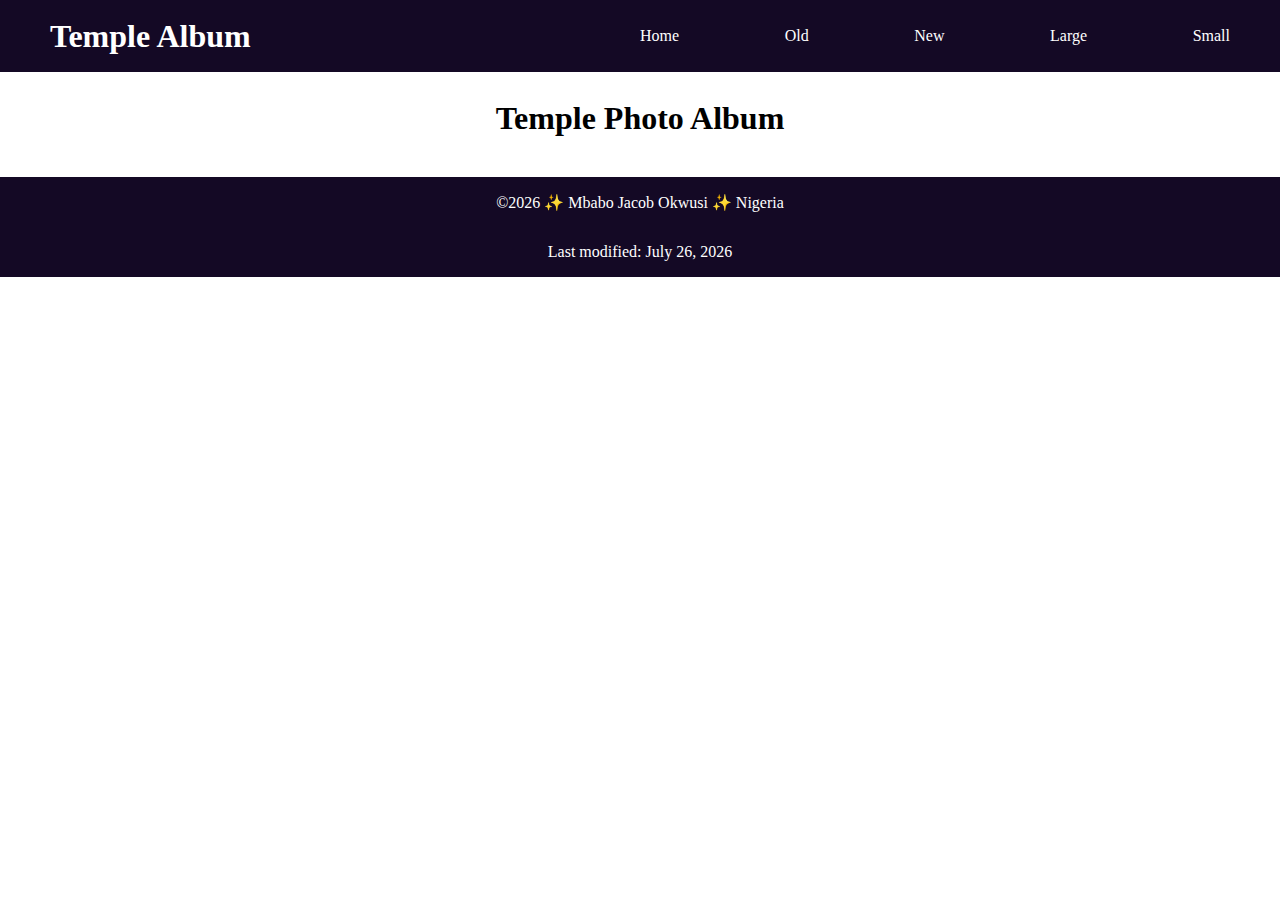
==== filtered-temples.html @ 83d105e1 "week04 assignment" ====
<!DOCTYPE html>
<html lang="en">

<head>
    <meta charset="UTF-8">
    <meta name="viewport" content="width=device-width, initial-scale=1.0">
    <title>PhotoGrid</title>

    <link rel="stylesheet" href="styles/filtered-temples-large.css">
    <link rel="stylesheet" href="styles/filtered-temples.css">
    <script defer src="scripts/getdates.js"></script>
    <script defer src="scripts/filtered-temples.js"></script>
    <meta name="author" content="Jacob Okwusi Mbabo">
    <meta name="description" content="Week two assignment on WDD 131 church temple photo gallery">
</head>

<body>
    <header>
        <nav class="nav-bar">
            <h1 class="title">Temple Album</h1>
            <ul class="nav-menu">
                <li class="nav-item"><a href="" class="nav-link">Home</a></li>
                <li class="nav-item"><a href="" class="nav-old">Old</a></li>
                <li class="nav-item"><a href="" class="nav-new">New</a></li>
                <li class="nav-item"><a href="" class="nav-large">Large</a></li>
                <li class="nav-item"><a href="" class="nav-small">Small</a></li>
            </ul>
            <div class="hamburger">
                <span class="bar"></span>
                <span class="bar"></span>
                <span class="bar"></span>
            </div>
        </nav>
    </header>
    <main>

        <h2>Temple Photo Album</h2>
        <div class="photos">

        </div>

    </main>
    <footer>
        <p>&copy;<span id="currentyear"> </span> ✨ Mbabo Jacob Okwusi ✨ Nigeria </p>
        <p id="lastmodified"></p>
    </footer>
</body>

</html>
---- styles/filtered-temples-large.css ----
* {
    margin: 0;
    padding: 0;
    box-sizing: border-box;
}

header {
    background-color: #140925;
    position: fixed;
    width: 100%;
}

li {
    list-style: none;
}

a {
    color: #fff;
    text-decoration: none;
}

p {
    text-align: center;
}

.nav-bar {
    min-height: 72px;
    display: flex;
    justify-content: space-between;
    align-items: center;
    padding: 0 50px;
}

.nav-menu {
    display: flex;
    justify-content: space-between;
    align-items: center;
    width: 50%;
}

figcaption {
    text-align: center;
}

.title {
    font-size: 2rem;
    color: #fff;
}

.nav-link {
    transition: 0.2s ease;
}

a:hover {
    color: aqua;
}
---- styles/filtered-temples.css ----
.hamburger {
    display: none;
    cursor: pointer;
}

.bar {
    display: block;
    width: 25px;
    height: 3px;
    margin: 5px auto;
    -webkit-transition: all 0.3s ease-in-out;
    transition: all 0.3s ease-in-out;
    background-color: #fff;
}

main h2 {
    padding-top: 100px;
    text-align: center;
    font-size: 2rem;
}

.photos {
    display: flex;
    flex-wrap: wrap;
    gap: 20px;
    width: 100%;
    justify-content: center;
    padding: 40px 0;


}

.photos img {
    width: 300PX;
}

.photos {
    display: grid;
    grid-template-columns: repeat(auto-fit, minmax(300px, 1fr));
    gap: 20px;
    padding: 20px;
}

.temple-card {
    background-color: white;
    border-radius: 10px;
    box-shadow: 0 4px 6px rgba(0, 0, 0, 0.1);
    overflow: hidden;
    padding: 15px;
    text-align: center;
}

.temple-card img {
    width: 100%;
    height: auto;
    border-radius: 10px;
    opacity: 0;
    transform: scale(0.95);
    animation: fadeIn 1.2s ease-out forwards;
}

.temple-card h3 {
    margin: 15px 0 10px;
    font-size: 1.5rem;
}

.temple-card p {
    margin: 5px 0;
    color: #555;
}

@keyframes fadeIn {
    0% {
        opacity: 0;
        transform: scale(0.95);
        filter: brightness(0%);
    }

    100% {
        opacity: 1;
        transform: scale(1);
        filter: brightness(100%);
    }
}



footer {
    width: 100%;
    height: 100px;
    background-color: #140925;
    display: grid;
    place-items: center;
}

footer p {
    color: #fff;


}

@media (max-width: 768px) {
    .hamburger {
        display: block;
    }

    .hamburger.active .bar:nth-child(2) {
        opacity: 0;
    }

    .hamburger.active .bar:nth-child(1) {
        transform: translateY(8px) rotate(45deg);
    }

    .hamburger.active .bar:nth-child(3) {
        transform: translateY(-8px) rotate(-45deg);
    }

    .nav-menu {
        position: fixed;
        left: -100%;
        top: 70px;
        flex-direction: column;
        background-color: #262626;
        width: 100%;
        text-align: center;
        transition: 0.3s;
    }

    .nav-item {
        margin: 16px 0;
    }

    .nav-menu.active {
        left: 0;
    }

    h1 {
        text-align: center;
    }

    main.active {
        padding-top: 450px;
    }
}

@media (max-width: 635px) {

    /* .photos {
		justify-content: center;
	} */
    .photos img {
        display: block;
        margin: 0 auto;
        width: 80%;
        /* Adjust as needed */
    }
}
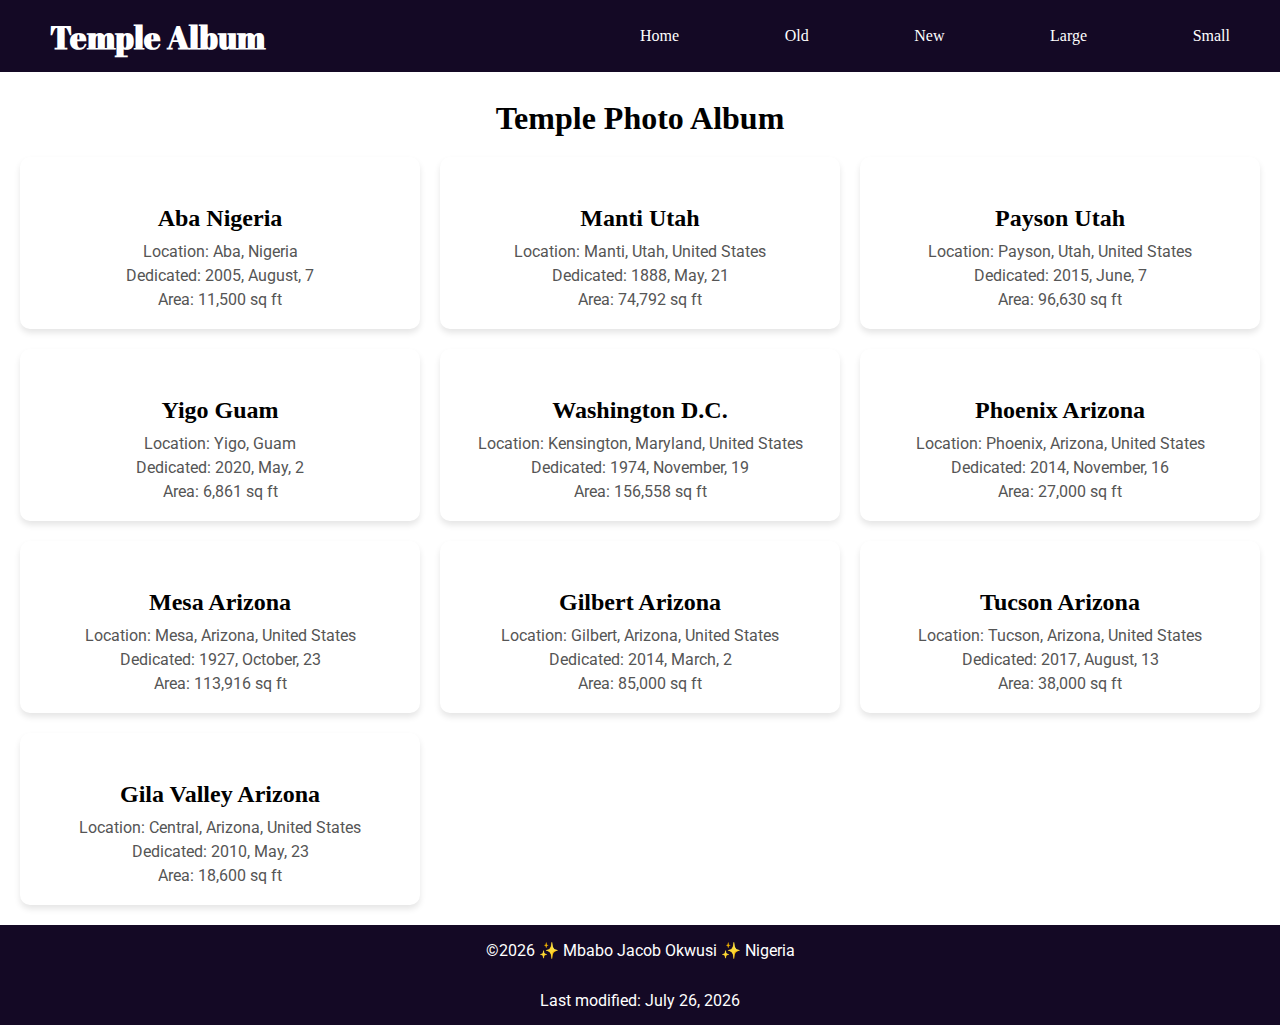
==== commit 2e90709e: "fixed fonts" ====
--- a/filtered-temples.html
+++ b/filtered-temples.html
@@ -12,6 +12,9 @@
     <script defer src="scripts/filtered-temples.js"></script>
     <meta name="author" content="Jacob Okwusi Mbabo">
     <meta name="description" content="Week two assignment on WDD 131 church temple photo gallery">
+    <link rel="preconnect" href="https://fonts.googleapis.com">
+    <link rel="preconnect" href="https://fonts.gstatic.com" crossorigin>
+    <link href="https://fonts.googleapis.com/css2?family=Abril+Fatface&family=Roboto:ital,wght@0,100..900;1,100..900&display=swap" rel="stylesheet">
 </head>
 
 <body>
--- a/styles/filtered-temples.css
+++ b/styles/filtered-temples.css
@@ -1,3 +1,11 @@
+p {
+    font-family: "Roboto", sans-serif;
+}
+
+h1 {
+    font-family: "Abril Fatface", sans-serif;
+}
+
 .hamburger {
     display: none;
     cursor: pointer;
